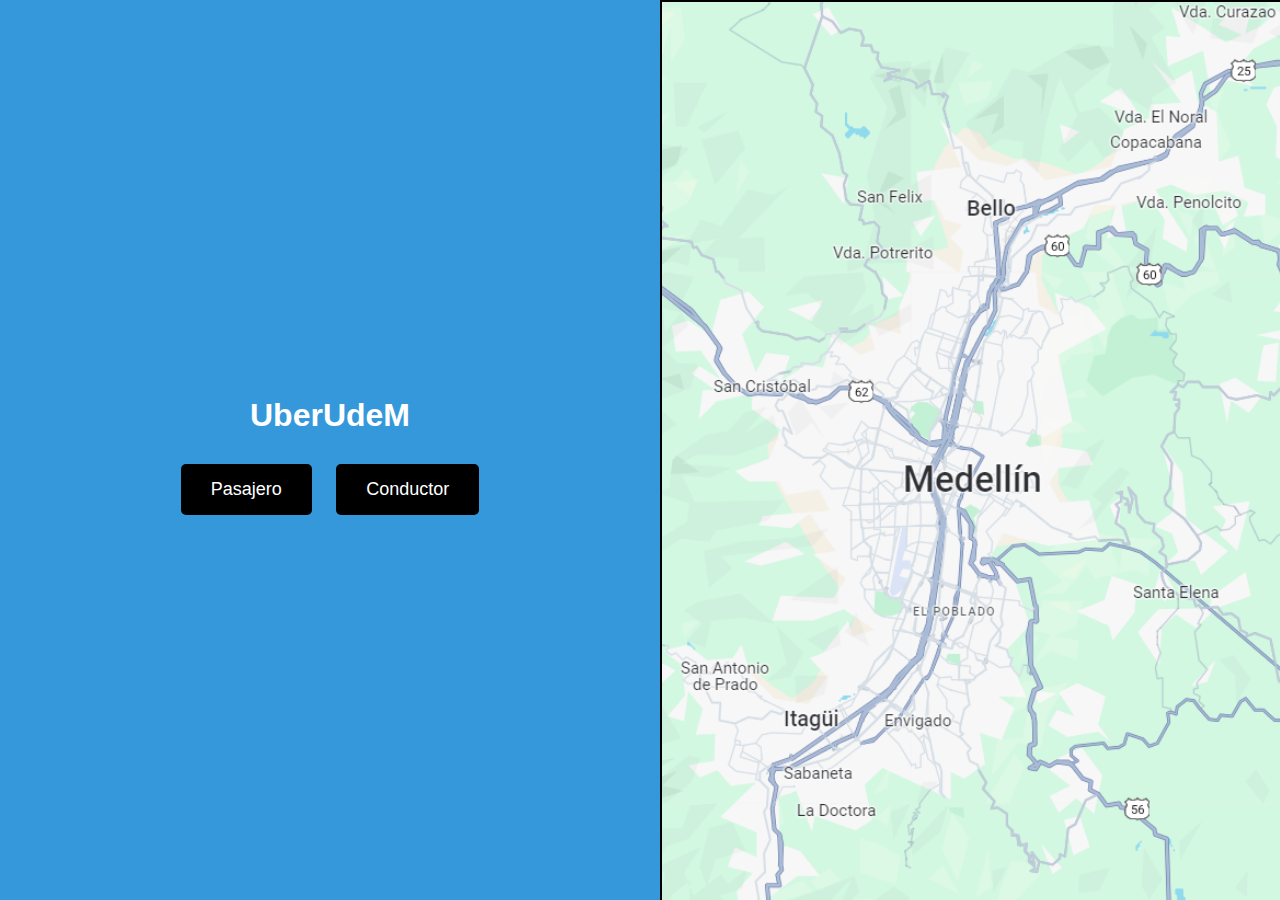
==== index.html @ 8efd9ab0 "primer commit del uberChafaUniversitario, avances: interfaz inicial creada, el pasajero ahora cuando" ====
<!DOCTYPE html>
<html lang="es">
<head>
    <meta charset="UTF-8">
    <meta name="viewport" content="width=device-width, initial-scale=1.0">
    <link rel="stylesheet" href="styles.css">
    <title>Tu Software</title>
</head>
<body>

    <div class="container">
        <div class="left-section">
            <h1>UberUdeM</h1>
            <div class="buttons">
                <a href="pasajero.html" >Pasajero</a>
                <a href="conductor.html">Conductor</a>
            </div>
        </div>
        <div class="right-section">
            <img src="medallo.png" alt="Medallo Image">
        </div>
    </div>

</body>
</html>
---- styles.css ----
body {
    margin: 0;
    font-family: Arial, sans-serif;
    background-color: #f0f0f0;
}

.container {
    display: flex;
    height: 100vh; /* 100% de la altura de la ventana */
}

.left-section {
    flex: 1; /* Ocupa el 50% del espacio disponible */
    background-color: #3498db;
    color: #fff;
    padding: 20px;
    display: flex;
    flex-direction: column;
    align-items: center;
    justify-content: center;
}

.right-section {
    flex: 1; /* Ocupa el 50% del espacio disponible */
    background-color: #fff; /* Color de fondo de la sección derecha */
    overflow: hidden; /* Evita que la imagen sobresalga del contenedor */
}

h1 {
    margin-bottom: 20px;
}

.buttons a {
    display: inline-block;
    padding: 15px 30px;
    margin: 10px;
    text-decoration: none;
    color: #fff;
    background-color: #000;
    border-radius: 5px;
    font-size: 18px;
}

/* Estilos opcionales para la imagen */
.right-section img {
    width: 100%; /* La imagen ocupa el 100% del ancho de la sección derecha */
 /* Se ajusta automáticamente la altura para mantener la proporción original */
}

/* Estilos opcionales para la imagen */
.right-section img {
    width: 100%; /* Modifica el ancho de la imagen según tus preferencias */
 /* Se ajusta automáticamente la altura para mantener la proporción original */
    margin-top: 0px; /* Ajusta la distancia desde la parte superior */
    margin-left: 0px; /* Ajusta la distancia desde la izquierda */
    border: 2px solid; /* Añade un borde con un color específico */

}

#map {
    height: 970px;
    width: 940px;
     /* Esto coloca el centro del mapa en el 50% del ancho de la pantalla */
 /* Esto ajusta el mapa hacia la izquierda en un 50% de su propio ancho */
    border: 2px solid; /* Añade un borde con un color específico */

}
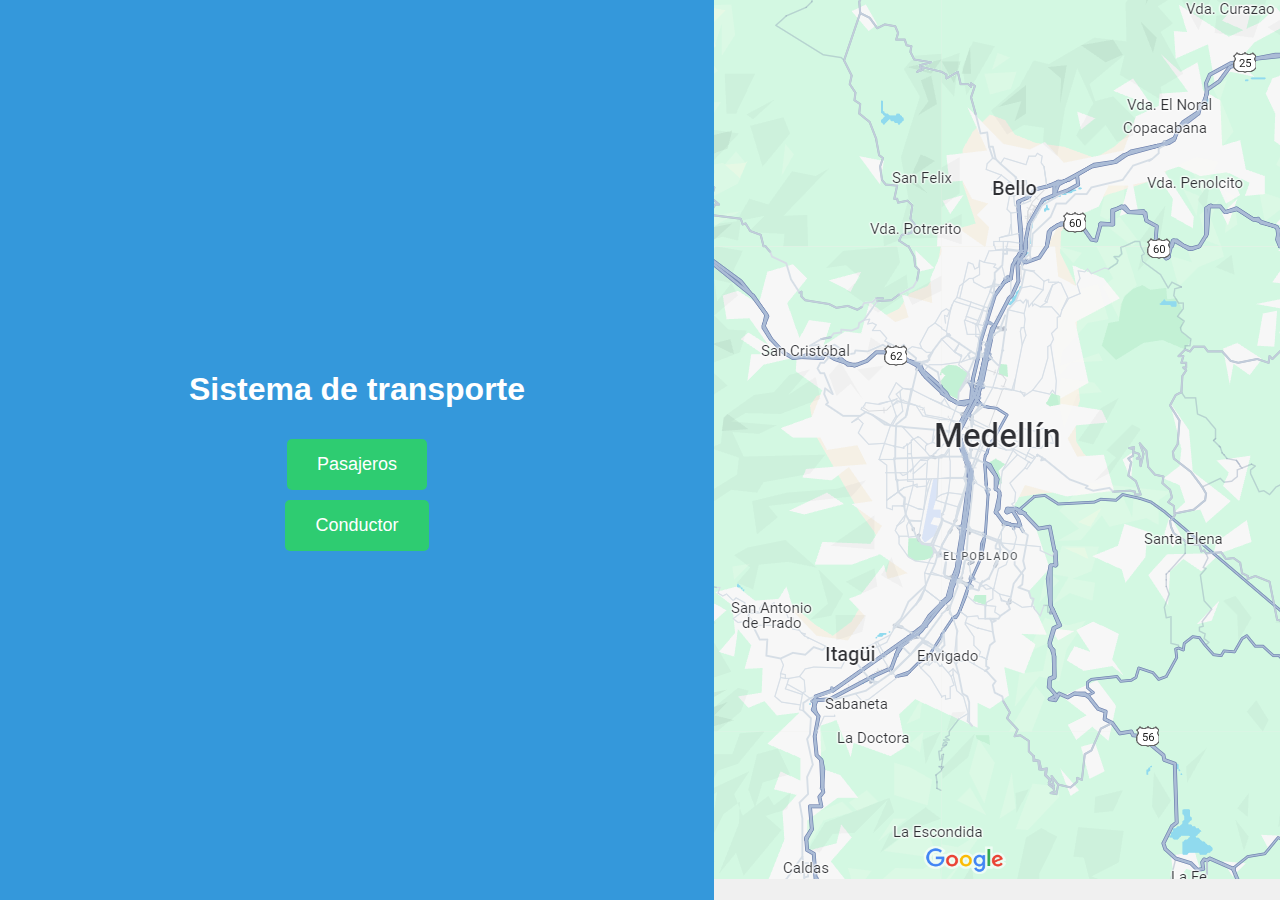
==== commit 4760a37a: "Se realizo la ruta más optima y se muestra en pantalla" ====
--- a/index.html
+++ b/index.html
@@ -3,19 +3,22 @@
 <head>
     <meta charset="UTF-8">
     <meta name="viewport" content="width=device-width, initial-scale=1.0">
-    <link rel="stylesheet" href="styles.css">
+    <link rel="stylesheet" href="menuStyle.css">
     <title>Tu Software</title>
 </head>
 <body>
 
     <div class="container">
         <div class="left-section">
-            <h1>UberUdeM</h1>
+            <h1>Sistema de transporte</h1>
             <div class="buttons">
-                <a href="pasajero.html" >Pasajero</a>
-                <a href="conductor.html">Conductor</a>
+                <a href="pasajero.html"><button>Pasajeros</button></a>
+            </div>
+            <div class="buttons">
+                <a href="conductor.html"><button>Conductor</button></a>
             </div>
         </div>
+        
         <div class="right-section">
             <img src="medallo.png" alt="Medallo Image">
         </div>
--- a/menuStyle.css
+++ b/menuStyle.css
@@ -0,0 +1,57 @@
+body {
+    margin: 0;
+    font-family: Arial, sans-serif;
+    background-color: #f0f0f0;
+}
+
+.container {
+    display: flex;
+    height: 100vh;
+}
+
+.left-section {
+    flex: 1;
+    background-color: #3498db;
+    color: #fff;
+    padding: 20px;
+    display: flex;
+    flex-direction: column;
+    align-items: center;
+    justify-content: center;
+}
+
+/* Aumenta el tamaño y el espacio entre los labels y los inputs */
+.left-section label {
+    font-size: 20px;
+    margin-bottom: 10px;
+}
+
+.left-section input {
+    padding: 10px;
+    font-size: 16px;
+    margin-bottom: 15px;
+}
+
+/* Estilo para el botón Buscar Ruta */
+.left-section button {
+    padding: 15px 30px;
+    margin-top: 10px;
+    font-size: 18px;
+    cursor: pointer;
+    background-color: #2ecc71; /* Cambiado el color del botón */
+    border: none;
+    color: #fff;
+    border-radius: 5px;
+    transition: background-color 0.3s; /* Agregada una transición de color al botón */
+
+}
+
+.left-section button:hover {
+    background-color: #27ae60; /* Cambia el color al pasar el cursor sobre el botón */
+}
+
+/* Elimina el contorno predeterminado del input al hacer clic */
+.left-section input:focus {
+    outline: none;
+    border: 2px solid #2980b9; /* Agrega un borde cuando el input está enfocado */
+}
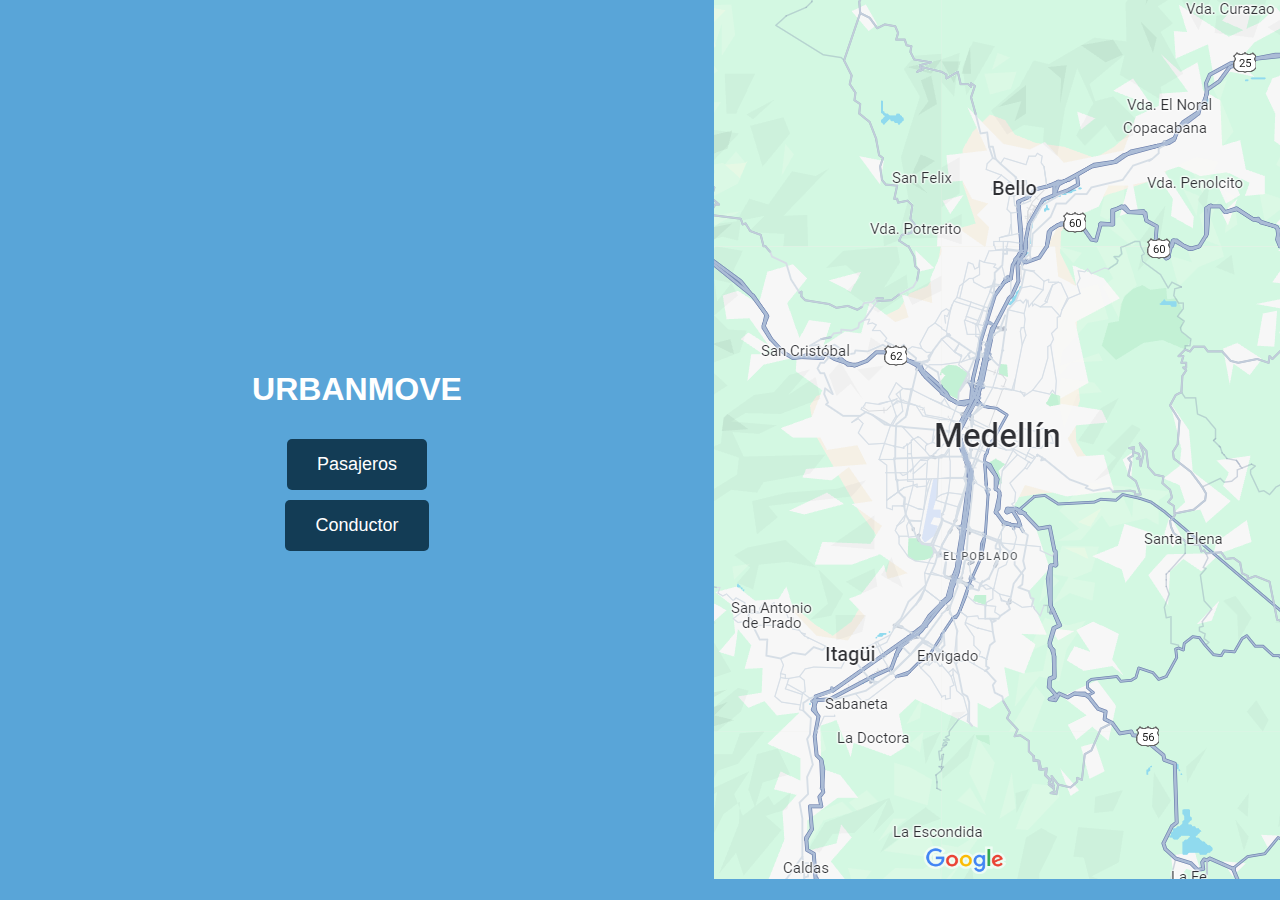
==== commit e87ab527: "Solo faltan aspectos de diseño" ====
--- a/index.html
+++ b/index.html
@@ -10,10 +10,10 @@
 
     <div class="container">
         <div class="left-section">
-            <h1>Sistema de transporte</h1>
-            <div class="buttons">
-                <a href="pasajero.html"><button>Pasajeros</button></a>
-            </div>
+            <h1>URBANMOVE</h1>
+            <form action="pasajero.html">
+                <button type="submit">Pasajeros</button>
+            </form>
             <div class="buttons">
                 <a href="conductor.html"><button>Conductor</button></a>
             </div>
@@ -22,6 +22,8 @@
         <div class="right-section">
             <img src="medallo.png" alt="Medallo Image">
         </div>
+
+
     </div>
 
 </body>
--- a/menuStyle.css
+++ b/menuStyle.css
@@ -1,7 +1,7 @@
 body {
     margin: 0;
     font-family: Arial, sans-serif;
-    background-color: #f0f0f0;
+    background-color: #59A5D8;
 }
 
 .container {
@@ -11,7 +11,7 @@
 
 .left-section {
     flex: 1;
-    background-color: #3498db;
+    background-color: #59A5D8;
     color: #fff;
     padding: 20px;
     display: flex;
@@ -28,8 +28,8 @@
 
 .left-section input {
     padding: 10px;
-    font-size: 16px;
-    margin-bottom: 15px;
+    font-size: 40px;
+    margin-bottom: 30px;
 }
 
 /* Estilo para el botón Buscar Ruta */
@@ -38,7 +38,7 @@
     margin-top: 10px;
     font-size: 18px;
     cursor: pointer;
-    background-color: #2ecc71; /* Cambiado el color del botón */
+    background-color: #133C55; /* Cambiado el color del botón */
     border: none;
     color: #fff;
     border-radius: 5px;
@@ -47,7 +47,7 @@
 }
 
 .left-section button:hover {
-    background-color: #27ae60; /* Cambia el color al pasar el cursor sobre el botón */
+    background-color: #84D2F6; /* Cambia el color al pasar el cursor sobre el botón */
 }
 
 /* Elimina el contorno predeterminado del input al hacer clic */
@@ -55,3 +55,5 @@
     outline: none;
     border: 2px solid #2980b9; /* Agrega un borde cuando el input está enfocado */
 }
+
+
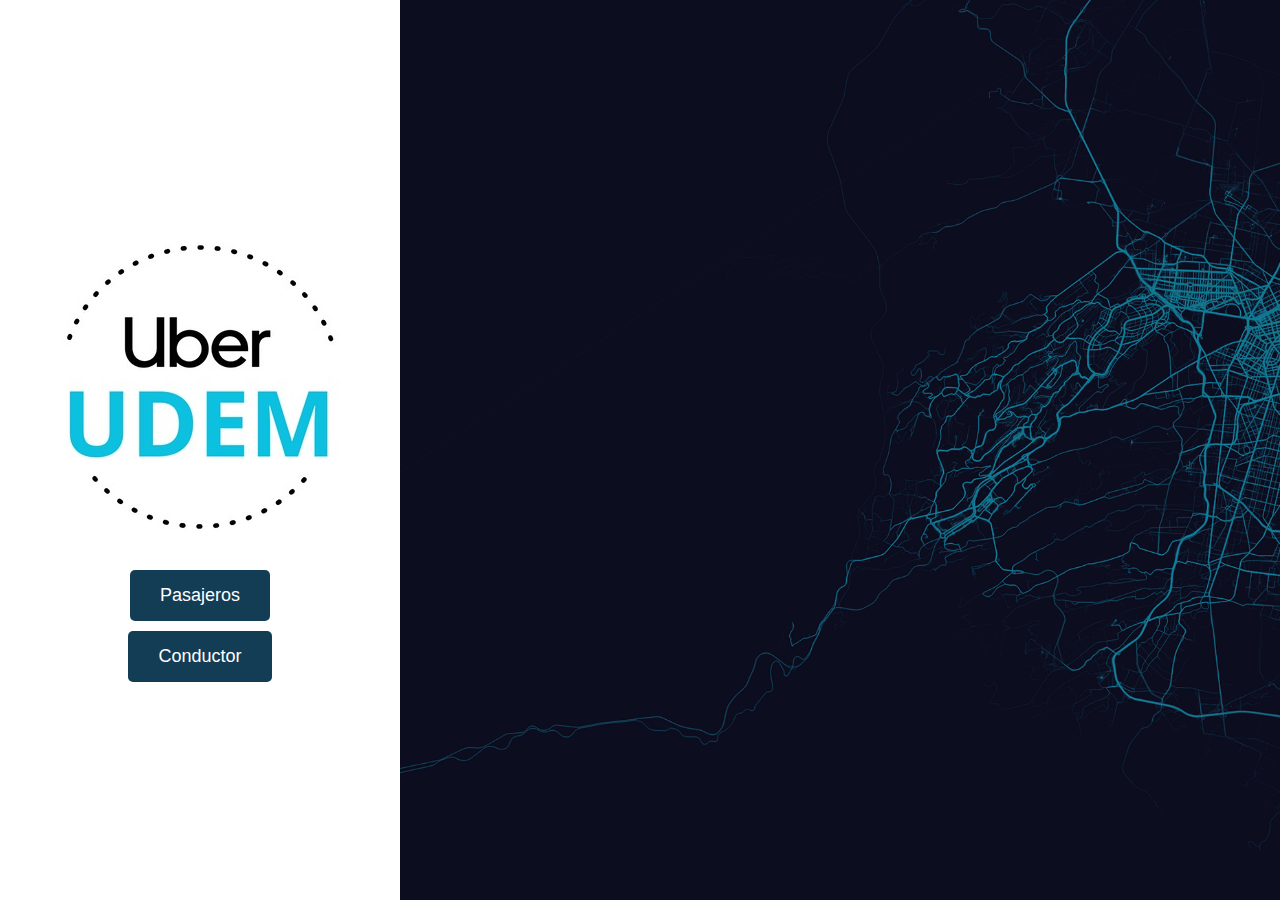
==== commit d31f643f: "Proyecto finalizado" ====
--- a/index.html
+++ b/index.html
@@ -4,13 +4,15 @@
     <meta charset="UTF-8">
     <meta name="viewport" content="width=device-width, initial-scale=1.0">
     <link rel="stylesheet" href="menuStyle.css">
-    <title>Tu Software</title>
+    <title>UberUdem</title>
 </head>
 <body>
 
     <div class="container">
         <div class="left-section">
-            <h1>URBANMOVE</h1>
+            <div>
+                <img src="logo.jpg">
+            </div>
             <form action="pasajero.html">
                 <button type="submit">Pasajeros</button>
             </form>
@@ -20,7 +22,7 @@
         </div>
         
         <div class="right-section">
-            <img src="medallo.png" alt="Medallo Image">
+            <img src="mapita.png" >
         </div>
 
 
--- a/menuStyle.css
+++ b/menuStyle.css
@@ -11,7 +11,7 @@
 
 .left-section {
     flex: 1;
-    background-color: #59A5D8;
+    background-color: #fff;
     color: #fff;
     padding: 20px;
     display: flex;
@@ -24,12 +24,6 @@
 .left-section label {
     font-size: 20px;
     margin-bottom: 10px;
-}
-
-.left-section input {
-    padding: 10px;
-    font-size: 40px;
-    margin-bottom: 30px;
 }
 
 /* Estilo para el botón Buscar Ruta */
@@ -56,4 +50,12 @@
     border: 2px solid #2980b9; /* Agrega un borde cuando el input está enfocado */
 }
 
+.right-section {
+    flex: 3;
+    overflow: hidden; /* Evita que la imagen sobresalga del contenedor */
+}
 
+.right-section img {
+    max-width: 200%; /* Establece el ancho máximo de la imagen al 100% del contenedor */
+ 
+}
